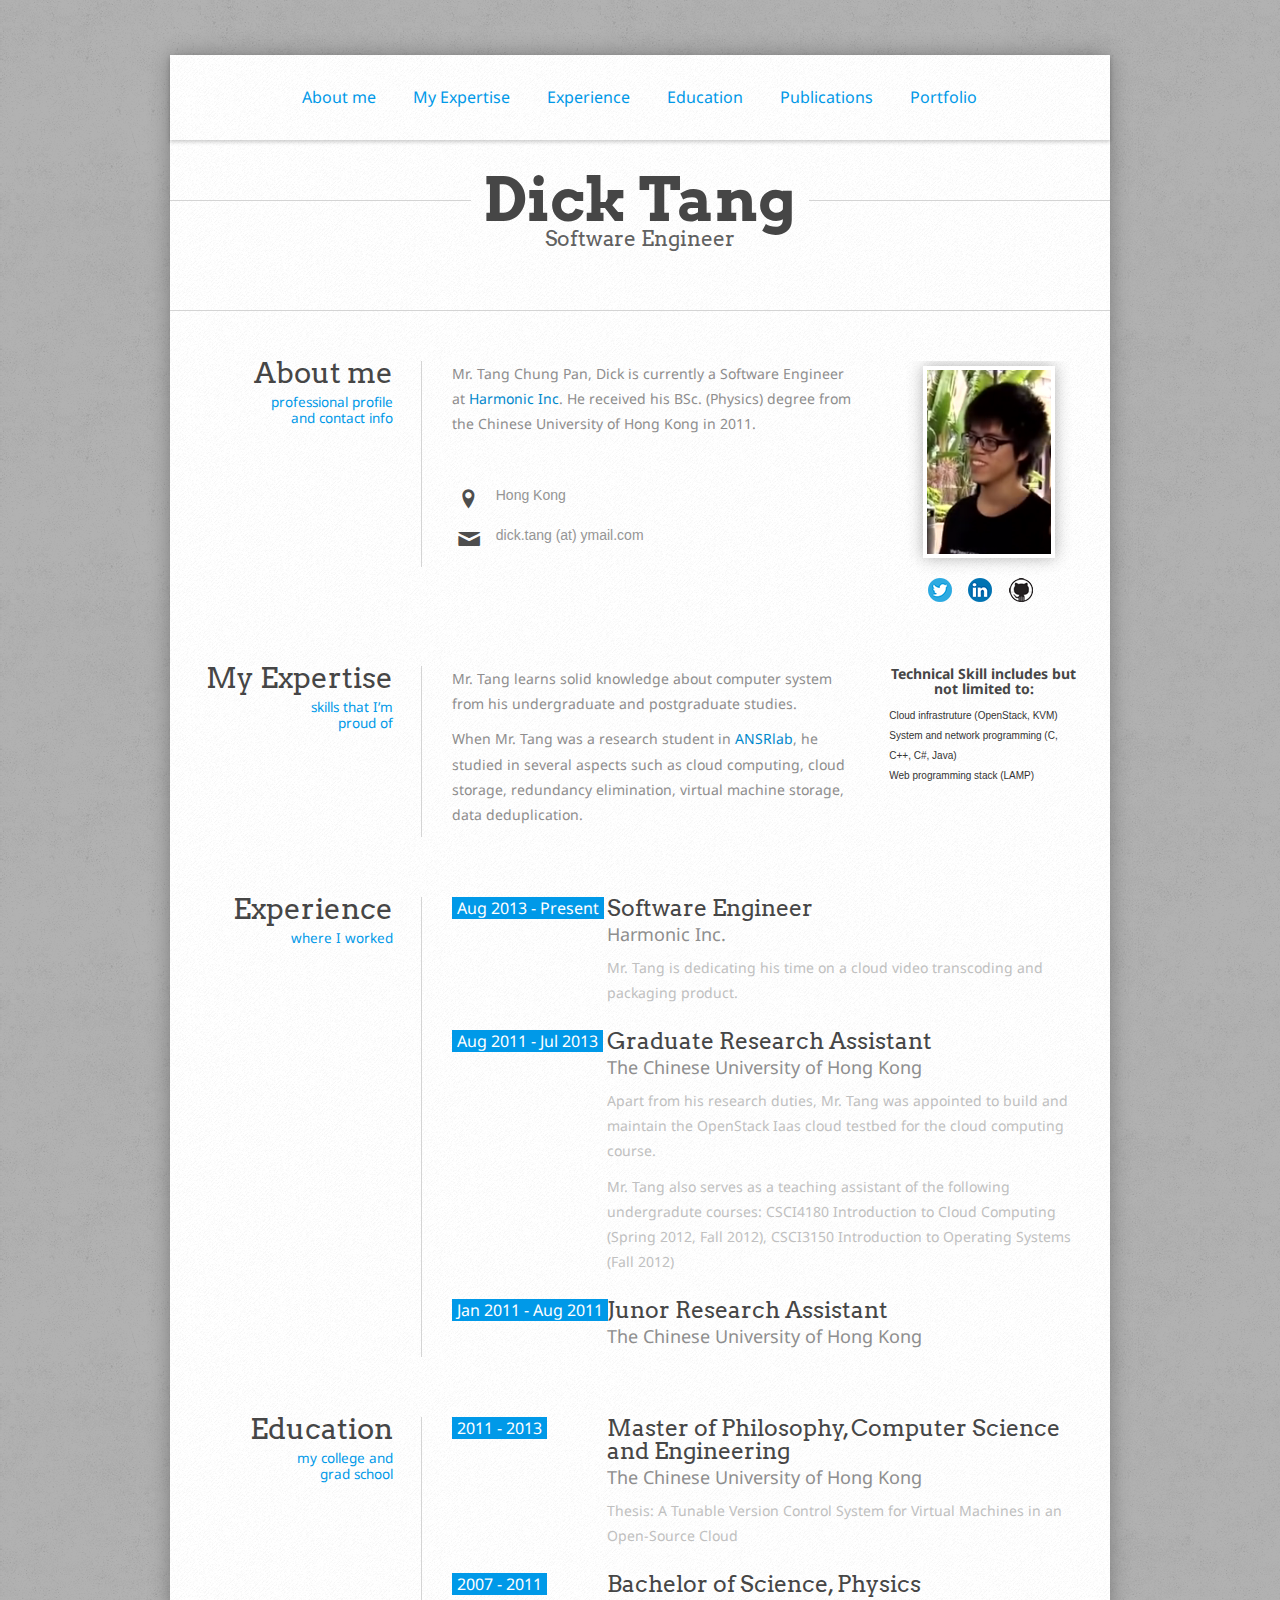
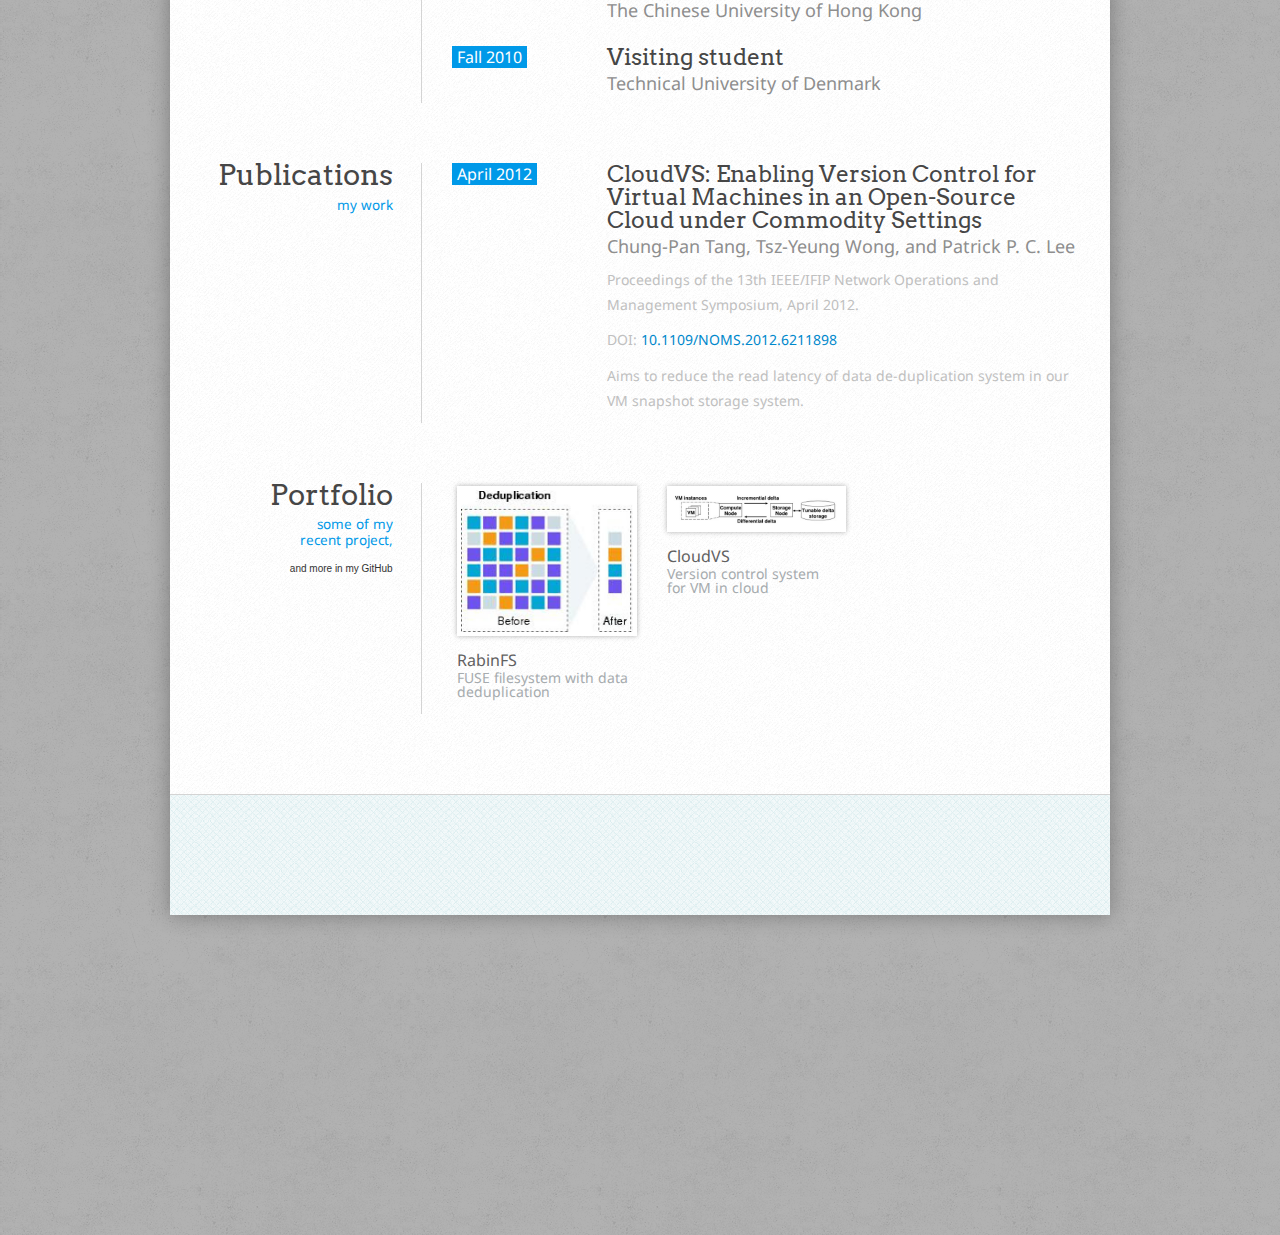
==== aboutme/index.html @ 9d6ef517 "initial commit" ====
﻿<!doctype html>
<html lang="en">
<head>
	<meta name="viewport" content="width=device-width, initial-scale=1, maximum-scale=1">
	<meta charset="utf-8">
	<title>[dictcp] More about Mr. Tang Chung Pan, Dick</title>
	<meta name="description" content="some some some">
	<meta name="author" content="some">
	<meta name="keywords" content="some, some, some">
	<!--[if lt IE 9]>
		<script src="js/html5shiv/html5shiv.js" type="text/javascript"></script>
		<script src="js/html5shiv/html5shiv-printshiv.js" type="text/javascript"></script>
		<style type="text/css">.site_nav { border-bottom: 1px solid #d4d4d4; }</style>
	<![endif]-->
	<link href='http://fonts.googleapis.com/css?family=Arvo:400,700' rel='stylesheet' type='text/css'>
	<link href='http://fonts.googleapis.com/css?family=Droid+Sans:400,700' rel='stylesheet' type='text/css'>
	<link rel="stylesheet" href="fontello/css/-ontello.css">
	<link rel="stylesheet" href="bootstrap/css/bootstrap.css">
	<link rel="stylesheet" href="bootstrap/css/bootstrap-responsive.css">
	<link rel="stylesheet" href="css/progressbar.css">
	<link rel="stylesheet" href="css/lightbox.css">
	<link rel="stylesheet" href="css/styles.css">
</head>

<body>
<div class="wrapper">
	<div class="container">
	
		<div class="upbtnwrapp"><div class="upbtn"><span class="icon-up-open-big"></span></div></div>
	
		<!-- NAVIGATION -->
		<nav class="site_nav" id="site_nav">
			<ul class="">
				<li><a href="#about_me">About me</a></li>
				<li><a href="#my_expertise">My Expertise</a></li>
				<li><a href="#experience">Experience</a></li>
				<li><a href="#education">Education</a></li>
				<li><a href="#publications">Publications</a></li>
				<li><a href="#portfolio">Portfolio</a></li>
				<!--<li><a href="#contact">Contact</a></li>-->
			</ul>
		</nav> <!-- /site_nav -->
		<div id="aftermenuspace"></div>
		<!-- HEADER -->
		<header class="site_header centerise borderbtn"> <!-- style="background-image:url('img/bk.jpg');"-->
			<div id="logoline"><h1>Dick Tang</h1></div>
			<h2>Software Engineer</h2>
			<!--<h3>A Half-Stack Developer in Hong Kong.</h3>-->
		</header> <!-- /site_header -->
		<!-- end HEADER -->
		<div class="container-fluid page">
		
			<!-- ABOUT ME -->
			<section class="row-fluid about_me" id="about_me">
				<aside class="span3 aside_el">
					<h2>About me</h2>
					<h5>professional profile<br /> and contact info</h5>
				</aside>
				<article class="span6 borderleft par_el">
					<!--<span class="circle"><img style="float:left" src="img/startlab_tvb.png" alt=""/></span>-->
					<p>Mr. Tang Chung Pan, Dick is currently a Software Engineer at <a href="http://www.harmonicinc.com">Harmonic Inc</a>. He received his <!-- MPhil. (Computer Science and Engineering) and --> BSc. (Physics) degree from the Chinese University of Hong Kong in <!-- 2013 and -->2011<!--, respectively-->.</p>				
					<!--<p>He is interested in scalable system </p>-->
					<div class="info">
						<ul>
							<!--<li><span class="icon-mobile"></span><a></a></li>-->
							<li><span class="icon-location"></span><a>Hong Kong</a></li>
							<li><span class="icon-mail"></span><a>dick.tang (at) ymail.com</a></li>
						</ul>
					</div>

					
				</article>
				<div class="span3 cont_info">
          <div class="profile_pic">
            <img style="float:left" src="img/startlab_tvb.png" alt="A Shot at TVB Programme during StartLab.HK 2013"/>
          </div>
					<div class="soc" style="margin-top: 20px">
						<ul>
						  <li><img src="img/icons/none.png" alt="" style="display:none" /></li>
							<li><a href="http://twitter.com/dictcp"><img src="img/icons/twitter.png" alt="" /></a></li>
							<li><a href="http://linkedin.com/in/dictcp"><img src="img/icons/linkedin.png" alt="" /></a></li>
							<li><a href="http://github.com/dictcp/"><img src="img/icons/github.png" alt="" /></a></li>
							<!--<li><a href="http://bitbucket.org/dictcp/"><img src="img/icons/bitbucket.png" alt="" /></a></li>-->
							<li><img src="img/icons/none.png" alt="" style="display:none" /></li>
						</ul>
					</div>					

					
				</div> <!-- /cont_info -->
			</section> <!-- /about_me -->
			<!-- end ABOUT ME -->
			
			<!-- MY EXPERTISE -->
			<section class="row-fluid my_expertise" id="my_expertise">
				<aside class="span3 aside_el">
					<h2>My Expertise</h2>
					<h5>skills that I’m<br /> proud of</h5>
				</aside>
				<article class="span6 borderleft par_el">
					<p>Mr. Tang learns solid knowledge about computer system from his undergraduate and postgraduate studies.</p>
					<p>When Mr. Tang was a research student in <a href="http://ansrlab.cse.cuhk.edu.hk/">ANSRlab</a>, he studied in several aspects such as cloud computing, cloud storage, redundancy elimination, virtual machine storage, data deduplication.</p>
				</article>
				<div class="span3 skill_level">
<h4>Technical Skill includes but not limited to:</h4>
Cloud infrastruture (OpenStack, KVM) <br/>
System and network programming (C, C++, C#, Java) <br/>
Web programming stack (LAMP) <br/>
				</div>
<!--
				<div class="span3 skill_level">
					<h4>Cloud infrastruture <br/>(OpenStack, KVM)</h4>
					<div class="progressbar percent_90">
						<div class="progressbar-inner"></div>
					</div>
					<h4>System and network programming <br/>(C, C++)</h4>
					<div class="progressbar percent_80">
						<div class="progressbar-inner"></div>
					</div>
					<h4>Web programming stack <br/>(LAMP)</h4>
					<div class="progressbar percent_80">
						<div class="progressbar-inner"></div>
					</div>
					<h4>Javascript</h4>
					<div class="progressbar percent_90">
						<div class="progressbar-inner"></div>
					</div>
				</div> --><!-- /skill_level -->

			</section> <!-- /my_expertise -->
			<!-- end MY EXPERTISE -->
			
			<!-- EXPERIENCE -->
			<section class="row-fluid experience" id="experience">
				<aside class="span3 aside_el">
					<h2>Experience</h2>
					<h5>where I worked</h5>
				</aside>
				<div class="span9">
					<div class="row-fluid">
						<article class="span12  borderleft par_el in_spacing">
							<span class="period">Aug 2013 - Present</span>
							<div class="bigspacing">
								<header>
									<h2>Software Engineer</h2>
									<h3>Harmonic Inc.</h3>
								</header>
								<p>Mr. Tang is dedicating his time on a cloud video transcoding and packaging product.</p>
							</div>
						</article>
					</div>
					<div class="row-fluid">
						<article class="span12  borderleft par_el in_spacing">
							<span class="period">Aug 2011 - Jul 2013</span>
							<div class="bigspacing">
								<header>
									<h2>Graduate Research Assistant</h2>
									<h3>The Chinese University of Hong Kong</h3>
								</header>
								<p>Apart from his research duties, Mr. Tang was appointed to build and maintain the OpenStack Iaas cloud testbed for the cloud computing course.</p>
								<p>Mr. Tang also serves as a teaching assistant of the following undergradute courses: 
								CSCI4180 Introduction to Cloud Computing (Spring 2012, Fall 2012), 
								CSCI3150 Introduction to Operating Systems (Fall 2012)</p>
							</div>
						</article>
					</div>
					<div class="row-fluid">
						<article class="span12  borderleft par_el in_spacingbottom">
							<span class="period">Jan 2011 - Aug 2011</span>
							<div class="bigspacing">
								<header>
									<h2>Junor Research Assistant</h2>
									<h3>The Chinese University of Hong Kong</h3>
								</header>
							  <!--<p></p>-->
							</div>
						</article>
					</div>
				</div>
			</section> <!-- /experience -->
			<!-- end EXPERIENCE -->

			<!-- EDUCATION -->
			<section class="row-fluid education" id="education">
				<aside class="span3 aside_el">
					<h2>Education</h2>
					<h5>my college and<br /> grad school</h5>
				</aside>
				<div class="span9">
					<div class="row-fluid">
						<article class="span12  borderleft par_el in_spacing">
							<span class="period">2011 - 2013</span>
							<div class="bigspacing">
								<header>
									<h2>Master of Philosophy, Computer Science and Engineering</h2>
									<h3>The Chinese University of Hong Kong</h3>
								</header>
								<p>Thesis: A Tunable Version Control System for Virtual Machines in an Open-Source Cloud</p>
							</div>
						</article>
					</div>
					<div class="row-fluid">
						<article class="span12  borderleft par_el in_spacing">
							<span class="period">2007 - 2011</span>
							<div class="bigspacing">
								<header>
									<h2>Bachelor of Science, Physics</h2>
									<h3>The Chinese University of Hong Kong</h3>
								</header>
							</div>
						</article>
					</div>
					<div class="row-fluid">
						<article class="span12  borderleft par_el in_spacingbottom">
							<span class="period">Fall 2010</span>
							<div class="bigspacing">
								<header>
									<h2>Visiting student</h2>
									<h3>Technical University of Denmark</h3>
								</header>
								<!--<p></p>-->
							</div>
						</article>
					</div>
				</div>
			</section> <!-- /education -->
			<!-- end EDUCATION -->

			<!-- PUBLICATIONS -->
			<section class="row-fluid education" id="publications">
				<aside class="span3 aside_el">
					<h2>Publications</h2>
					<h5>my work</h5>
				</aside>
				<div class="span9">
					<div class="row-fluid">
						<article class="span12  borderleft par_el in_spacingbottom">
							<span class="period">April 2012</span>
							<div class="bigspacing">
								<header>
									<h2>CloudVS: Enabling Version Control for Virtual Machines in an Open-Source Cloud under Commodity Settings</h2>
									<h3>Chung-Pan Tang, Tsz-Yeung Wong, and Patrick P. C. Lee</h3>
								</header>
								<p>Proceedings of the 13th IEEE/IFIP Network Operations and Management Symposium, April 2012. </p>
								<p>DOI: <a href="http://dx.doi.org/10.1109/NOMS.2012.6211898">10.1109/NOMS.2012.6211898</a></p>
								<p>Aims to reduce the read latency of data de-duplication system in our VM snapshot storage system.</p>
								<!--<p>Applied techniques in redundancy elimination and data de-duplication to exploit VM images content similarity to save storage and network transfer in a large scale cloud system.</p>-->
							</div>
						</article>
					</div>
				</div>
			</section> <!-- /publications -->
			<!-- end PUBLICATIONS -->
		
			<!-- PORTFOLIO -->
			<section class="row-fluid portfolio" id="portfolio">
				<aside class="span3 aside_el">
					<h2>Portfolio</h2>
					<h5>some of my<br /> recent project,</h5>
					and more in my GitHub
				</aside>
				<div class="span9 borderleft">
				
					<div class="galleryContainer">	    	
						<div class="galleryItem">
							<a href="http://github.com/dictcp/rabinfs/" class="lightbox['portfolio']"><img src="img/dedupe.jpg" alt="" /></a>
							<h3>RabinFS</h3>
							<p>FUSE filesystem with data deduplication</p>
						</div>
						
						<div class="galleryItem">
							<a href="http://ansrlab.cse.cuhk.edu.hk/software/cloudvs/" class="lightbox['portfolio']"><img src="img/cloudvs.jpg" alt="" /></a>
							<h3>CloudVS</h3>
							<p>Version control system for VM in cloud</p>
						</div>
						<!--
						<div class="galleryItem">
							<a href="img/3.jpg" class="lightbox['portfolio']"><img src="img/gallery_3.jpg" alt="" /></a>
							<h3>CD case and promo</h3>
							<p>Print Design</p>
						</div>
						
						<div class="galleryItem">
							<a href="img/1.jpg" class="lightbox['portfolio']"><img src="img/gallery_1.jpg" alt="" /></a>
							<h3>Leaflet cards</h3>
							<p>Graphic Design</p>
						</div>
						
						<div class="galleryItem">
							<a href="img/2.jpg" class="lightbox['portfolio']"><img src="img/gallery_2.jpg" alt="" /></a>
							<h3>Business Design</h3>
							<p>Graphic Design</p>
						</div>
						
						<div class="galleryItem">
							<a href="img/3.jpg" class="lightbox['portfolio']"><img src="img/gallery_3.jpg" alt="" /></a>
							<h3>eBook cover</h3>
							<p>Graphic Design</p>
						</div>
						-->
					</div>
				</div>
			</section>
			<!-- /portfolio -->
			<!-- end PORTFOLIO -->

		</div> <!-- /page -->
		<footer class="row-fluid siteFooter">
			<div id="contact">
			<!--
				<aside class="span3 aside_el">
					<h2>Contact us</h2>
					<h5>we reply in less<br /> than 24 hours</h5>
				</aside>
				<div class="span9 borderleft">
					<form class="comment_form" data-validate="parsley">
						<fieldset>
							<input type="text" id="form_name" data-required="true" data-trigger="focusin focusout" placeholder="Name">
							<input type="text" id="form_email" data-required="true" data-trigger="focusin focusout" data-type="email" placeholder="Email Address">
							<textarea rows="8" id="form_message" data-required="true" data-trigger="focusin focusout" placeholder="Message"></textarea>
							<div class="send-button pull-right"> <a>SEND THE MESSAGE </a> </div>
						</fieldset>
					</form>
				</div>
			-->
			</div>
		</footer>
	</div> <!-- /container -->
</div> <!-- /wrapper -->
	<script type="text/javascript" src="http://ajax.googleapis.com/ajax/libs/jquery/1.8.0/jquery.min.js"></script>
	<script src="js/parsley.min.js"></script>
	<script src="js/lightbox.js"></script>
	<script src="js/retina.js"></script>
	<script>
	$(document).ready(function(){
		$('.comment_form input, .comment_form textarea').focus(function () { 
			$(this).css({"-webkit-box-shadow": "0px 0px 0px rgba(0, 0, 0, 0)", "-moz-box-shadow": "0px 0px 0px rgba(0, 0, 0, 0)", "box-shadow": "0px 0px 0px rgba(0, 0, 0, 0)", "border": "1px solid #999"}); 
		});
		$('.comment_form input, .comment_form textarea').blur(function () { 
			$(this).css({"-webkit-box-shadow": "0px 0px 0px rgba(0, 0, 0, 0)", "-moz-box-shadow": "0px 0px 0px rgba(0, 0, 0, 0)", "box-shadow": "0px 0px 0px rgba(0, 0, 0, 0)", "border": "1px solid #e0e0e0"}); 
		});
	});
	$(".send-button").click(function () {
		if ( $( '.comment_form' ).parsley('validate') ) {
			var form_name = $("#form_name").val(); 
			var form_email = $("#form_email").val(); 
			var form_message = $("#form_message").val(); 
			$.post("php/mailer.html", { name : form_name , email : form_email , message : form_message }, function(results){
				alert(results);
			}); 
		} 
	});
	$(window).on('load resize', function () {
		current_width = $(window).width();
		if ( current_width < 767 ) {
			$("br").hide();
		} else {
			$("br").show();
		}
	});
	
	// Cache selectors
	if ( $(window).width() > 940 ) {
		var lastId,
			topMenu = $("#site_nav")
			topMenuHeight = topMenu.outerHeight()+40,
			// All list items
			menuItems = topMenu.find("a"),
			// Anchors corresponding to menu items
			scrollItems = menuItems.map(function(){
			  var item = $($(this).attr("href"));
			  if (item.length) { return item; }
			});
	} else {
		var lastId,
			topMenu = $("#site_nav")
			topMenuHeight = topMenu.outerHeight()-140,
			// All list items
			menuItems = topMenu.find("a"),
			// Anchors corresponding to menu items
			scrollItems = menuItems.map(function(){
			  var item = $($(this).attr("href"));
			  if (item.length) { return item; }
			});
	
	}
	
	
	// Bind click handler to menu items
	// so we can get a fancy scroll animation
	menuItems.click(function(e){
	  var href = $(this).attr("href"),
		  offsetTop = href === "#" ? 0 : $(href).offset().top-topMenuHeight+1;
	  $('html, body').stop().animate({ 
		  scrollTop: offsetTop
	  }, 300);
	  e.preventDefault();
	});

	// Bind to scroll
	$(window).scroll(function(){
	   // Get container scroll position
	   var fromTop = $(this).scrollTop()+topMenuHeight;
	   
	   // Get id of current scroll item
	   var cur = scrollItems.map(function(){
		 if ($(this).offset().top < fromTop)
		   return this;
	   });
	   // Get the id of the current element
	   cur = cur[cur.length-1];
	   var id = cur && cur.length ? cur[0].id : "";
	   
	   if (lastId !== id) {
		   lastId = id;
		   // Set/remove active class
		   menuItems
			 .parent().removeClass("active")
			 .end().filter("[href=#"+id+"]").parent().addClass("active");
	   }                   
	});// $('.scrollup').fadeIn();
	
	$(window).scroll(function(){
		var pos = $(window).scrollTop();
		if (pos > 55 && current_width > 940) {
			$(".site_nav").css({
					"position": "fixed",
					"top":    "0",
					"width":    "940px",
					"margin-bottom":    "55px",
			});
			$("#aftermenuspace").css({
					"height":    "55px",
			});
		} else {
			$(".site_nav").css({
					"position": "relative",
					"margin-bottom":    "0",
					"width":    "100%",
			});
			$("#aftermenuspace").css({
					"height":    "0",
			});
		}
		if ( pos > 600 ) { $('.upbtn').fadeIn();} else { $('.upbtn').fadeOut(); }
	});
	
	$('.upbtn').click(function(){
		$("html, body").animate({ scrollTop: 0 }, 600);
		return false;
	});
		
	</script>
	
	<script>
	  (function(i,s,o,g,r,a,m){i['GoogleAnalyticsObject']=r;i[r]=i[r]||function(){
	  (i[r].q=i[r].q||[]).push(arguments)},i[r].l=1*new Date();a=s.createElement(o),
  	m=s.getElementsByTagName(o)[0];a.async=1;a.src=g;m.parentNode.insertBefore(a,m)
	  })(window,document,'script','//www.google-analytics.com/analytics.js','ga');
	
	  ga('create', 'UA-40645078-2', 'linuxdiy.net');
	  ga('send', 'pageview');
	</script>
	
</body>
</html>
---- aboutme/fontello/css/-ontello.css ----
@charset "UTF-8";

@font-face {
  font-family: '-ontello';
  src: url("../font/-ontello.eot");
  src: url("../font/-ontello.eot@#iefix") format('embedded-opentype'), url("../font/-ontello.woff") format('woff'), url("../font/-ontello.ttf") format('truetype'), url("../font/-ontello.svg#-ontello") format('svg');
  font-weight: normal;
  font-style: normal;
}
[class^="icon-"]:before,
[class*=" icon-"]:before {
  font-family: '-ontello';
  font-style: normal;
  font-weight: normal;
  speak: none;
  display: inline-block;
  text-decoration: inherit;
  width: 1em;
  margin-right: 0.2em;
  text-align: center;
  opacity: 0.8;
/* fix buttons height, for twitter bootstrap */
  line-height: 1em;
/* Animation center compensation - magrins should be symmetric */
/* remove if not needed */
  margin-left: 0.2em;
/* you can be more comfortable with increased icons size */
/* font-size: 120%; */
/* Uncomment for 3D effect */
/* text-shadow: 1px 1px 1px rgba(127, 127, 127, 0.3); */
}

.icon-up-thin:before { content: '\2191'; } /* '↑' */
.icon-up-dir:before { content: '\25b4'; } /* '▴' */
.icon-mail:before { content: '\2709'; } /* '✉' */
.icon-feather:before { content: '\2712'; } /* '✒' */
.icon-quote:before { content: '\275e'; } /* '❞' */
.icon-up-bold:before { content: '\e4af'; } /* '' */
.icon-address:before { content: '\e723'; } /* '' */
.icon-location:before { content: '\e724'; } /* '' */
.icon-map:before { content: '\e727'; } /* '' */
.icon-up-circled:before { content: '\e75b'; } /* '' */
.icon-up-open-big:before { content: '\e767'; } /* '' */
.icon-network:before { content: '\e776'; } /* '' */
.icon-dot:before { content: '\e78b'; } /* '' */
.icon-dot-2:before { content: '\e78c'; } /* '' */
.icon-dot-3:before { content: '\e78d'; } /* '' */
.icon-target:before { content: '🎯'; } /* '\1f3af' */
.icon-monitor:before { content: '💻'; } /* '\1f4bb' */
.icon-mobile:before { content: '📱'; } /* '\1f4f1' */
.icon-shuffle:before { content: '🔀'; } /* '\1f500' */
---- aboutme/css/progressbar.css ----
﻿.progressbar {
    width:100%;
    height: 13px;
    margin: 0 auto 20px auto;
    padding: 0px;
    
    background: #cfcfcf;
    border-width: 1px;
    border-style: solid;
    border-color: #aaa #bbb #fff #bbb;    
    box-shadow: inset 0px 2px 3px #bbb;    
}
.progressbar, .progressbar-inner {
    border-radius:4px;
    -moz-border-radius:4px;
    -webkit-border-radius:4px;
    -o-border-radius:4px;
}
.progressbar-inner {
    width: 77%;
    height: 100%;
    background: #999;
    background-size: 18px 18px;
    background-color: #ac0;   
    background-image: -webkit-linear-gradient(135deg, rgba(255, 255, 255, .2) 25%, transparent 25%,
                        transparent 50%, rgba(255, 255, 255, .2) 50%, rgba(255, 255, 255, .2) 75%,
                        transparent 75%, transparent);
    background-image: -moz-linear-gradient(135deg, rgba(255, 255, 255, .2) 25%, transparent 25%,
                        transparent 50%, rgba(255, 255, 255, .2) 50%, rgba(255, 255, 255, .2) 75%,
                        transparent 75%, transparent);
    background-image: -ms-linear-gradient(135deg, rgba(255, 255, 255, .2) 25%, transparent 25%,
                        transparent 50%, rgba(255, 255, 255, .2) 50%, rgba(255, 255, 255, .2) 75%,
                        transparent 75%, transparent);
    background-image: -o-linear-gradient(135deg, rgba(255, 255, 255, .2) 25%, transparent 25%,
                        transparent 50%, rgba(255, 255, 255, .2) 50%, rgba(255, 255, 255, .2) 75%,
                        transparent 75%, transparent);
    background-image: linear-gradient(135deg, rgba(255, 255, 255, .2) 25%, transparent 25%,
                        transparent 50%, rgba(255, 255, 255, .2) 50%, rgba(255, 255, 255, .2) 75%,
                        transparent 75%, transparent);
    
    box-shadow:inset 0px 2px 8px rgba(255, 255, 255, .5), inset -1px -1px 0px rgba(0, 0, 0, .2);
}

/*
 * Color Options
 */

.progressbar-inner {
    background-color: #f2c345;
}
.percent_10 .progressbar-inner {
	width: 10%;
}
.percent_20 .progressbar-inner {
	width: 20%;
}
.percent_30 .progressbar-inner {
	width: 30%;
}
.percent_40 .progressbar-inner {
	width: 40%;
}
.percent_50 .progressbar-inner {
	width: 50%;
}
.percent_60 .progressbar-inner {
	width: 60%;
}
.percent_70 .progressbar-inner {
	width: 70%;
}
.percent_80 .progressbar-inner {
	width: 80%;
}
.percent_90 .progressbar-inner {
	width: 90%;
}
.percent_100 .progressbar-inner {
	width: 100%;
}
---- aboutme/css/styles.css ----
﻿
/*-----------------------------*\
	CONTENT
\*-----------------------------*/


/*

1.  GLOBAL

2.  BODY
3.  NAVIGATION
4.  HEADER
5.  ABOUT ME
6.  EXPERIENCE
7.  EDUCATION
8.  PORTFOLIO
9.  FOOTER

10.  RESPONSIVE

*/


/*-----------------------------*\
	$GLOBAL
\*-----------------------------*/

html {
	font-size: 16px;
}
body {
	font-size: 62.5%;
}
.borderbtn {
	border-bottom: 1px solid #d4d4d4;
}
.borderleft {
	border-left: 1px solid #d4d4d4;
}
ul, li {
	list-style: none;
	margin: 0;
	padding: 0; 
}
.aside_el {
	text-align: right;
	padding-right: 5px;
}
.aside_el  h2 {
	font: 2.9em 'Arvo', serif; /* 29px/10 */
	line-height: 0.8em;
	color: #464646;
	font-weight: normal;
	margin-bottom: 3px;
	margin-top: 0;
}
.aside_el  h5 {
	font: 1.35em 'Droid Sans', sans-serif; /* 14px/10 */
	line-height: 1.2em;
	color: #0099e8;
	font-weight: normal;
}
.par_el {
	padding-left: 30px;
	position: relative;
}
.par_el p {
	font-family: 'Droid Sans', sans-serif; /* 14px/10 */
	font-size: 1.4em;
	line-height: 1.8em;
	color: #8e8d8d;
	text-align: left;
}
.page {
	padding-bottom: 80px;
}

/*-----------------------------*\
	$BODY
\*-----------------------------*/

body {
	background: #b9babe url("../img/body-bg.png") repeat;
} 
.wrapper {
	margin: 0; padding: 0;
	width: 100%;
}
.container {
	/* Positioning & Display */
	width: 100%;
	max-width: 940px;
	margin: 0 auto;
	margin-top: 55px;
	margin-bottom: 320px;
	position: relative;
	/* Color */
	background: #fff url("../img/container-bg.png");
	-webkit-box-shadow: 0px 0px 20px rgba(3, 3, 3, 0.3);
	-moz-box-shadow:    0px 0px 20px rgba(3, 3, 3, 0.3);
	box-shadow:         0px 0px 20px rgba(3, 3, 3, 0.3);
}

/*-----------------------------*\
	$NAVIGATION
\*-----------------------------*/

.site_nav {
	height: 85px;
	font-family: 'Droid Sans', serif;
	z-index: 5000;
	/* Color */
	background: url("../img/container-bg.png");
	-webkit-box-shadow: 0px 2px 4px rgba(3, 3, 3, 0.2);
	-moz-box-shadow:    0px 2px 4px rgba(3, 3, 3, 0.2);
	box-shadow:         0px 2px 4px rgba(3, 3, 3, 0.2);
}
.site_nav ul {
	text-align: center;
	margin: 0; padding: 0;
}
.site_nav li {
	/* Positioning & Display */
	vertical-align: middle; 
	margin: 0;
	margin-left: -2px;
	padding: 0 18px;
	display: inline-block;
	/* Elemants */
	border-top: 10px solid transparent;
}
.site_nav a {
	/* Text */
	font-size: 1.6em; /* 16px/10 */
	line-height: 5.3125em;  /* 85px/16px */
	color: #0099e8;
	/* Positioning & Display */
	top: -10px;
	position: relative;
	margin: 0; padding: 0;
	/* Animation */
    -webkit-transition: 0.5s all ease;
    -moz-transition: 0.5s all ease;
    -o-transition: 0.5s all ease;
    transition: 0.5s all ease;
}
.site_nav a:hover {
	text-decoration: none;
	color: #747474;
}
.site_nav li.active {
    border-top: 10px solid #0099e8;
}
.site_nav li.active a {
	color: #747474;
}

/*-----------------------------*\
	$HEADER
\*-----------------------------*/

.site_header {
	padding-top: 30px;
	padding-bottom: 33px;
	position: relative;
	text-align: center;
}
.site_header h1 {
	/* Text */
	font: 6em 'Arvo', serif; /* 60px/10 */
	line-height: 0.66666666em; /* 40px/60px */
	font-weight: bold;
	color: #464646;
	/* Positioning & Display */
	display: inline-block;
	padding-right: 5px;
	padding-left: 5px;
	z-index: 2;
}
#logoline {
	text-align: center;
}
.site_header h1:before,
.site_header h1:after {
	/* Elemants */
    border-top: 1px solid #d4d4d4;
    content: " ";
	/* Positioning & Display */
    display: block;
    height: 1px;
    width: 32%;
    position: absolute;
    left: 0;
    top: 1em;
	z-index: 1;
}
.site_header h1:after {
   right: 0;  
   left: auto; 
}
.site_header h2 {
	font: 2.1em 'Arvo', serif; /* 21px/10 */
	font-weight: normal;
	color: #616161;
	margin: -4px 0 25px 0;
}
.site_header h3 {
	font: 2.5em 'Droid Sans', sans-serif; /* 25px/10 */
	line-height: 1.2em; /* 30px/25px */
	font-weight: 400;
	color: #a4a5a6;
	margin-right: 8%;
	margin-left: 8%;
}

/*-----------------------------*\
	$ABOUT ME
\*-----------------------------*/

.about_me {
	margin-top: 50px;
}
.circle {
	/* Positioning & Display */
	border-radius: 50%;
	width: 84px;
	height: 84px;
	display: inline;
	position: relative;
	float: left;
	margin-right: 20px;
	margin-top: 4px;
	/* Elemants */
	border: 4px solid white;
	-webkit-box-shadow: 0px 0px 15px rgba(3, 3, 3, 0.3);
	-moz-box-shadow:    0px 0px 15px rgba(3, 3, 3, 0.3);
	box-shadow:         0px 0px 15px rgba(3, 3, 3, 0.3);
	overflow: hidden;
}
.profile_pic {
	/* Positioning & Display */
	/*border-radius: 50%;*/
	width: 124px;
	height: 184px;
	/*display: inline;
	position: relative;
	float: left;*/
	/*margin-right: 20px;
	margin-top: 4px;*/
	margin-bottom: 14px;
	margin: 5px auto;
	/* Elemants */
	border: 4px solid white;
	-webkit-box-shadow: 0px 0px 15px rgba(3, 3, 3, 0.3);
	-moz-box-shadow:    0px 0px 15px rgba(3, 3, 3, 0.3);
	box-shadow:         0px 0px 15px rgba(3, 3, 3, 0.3);
	overflow: hidden;
}
.about_me article p:last-child {
	margin-bottom: -3px;
}

.upbtnwrapp {
	display: none;
	text-align: center;
}
.upbtn {
	/* Positioning & Display */
	border-radius: 50%;
	width: 48px;
	height: 48px;
	display: inline;
	position: fixed;
	right: 5px;
	bottom: 5px;
	/* Color */
	background: black;
	opacity: 0.3;
	/* Elemants */
	cursor: pointer;
	margin: 0 auto;
	z-index: 10000;
}
.upbtn span {
	color: white; 
	line-height: 48px; 
	text-align: center; 
	font-size: 35px; /* 30/14 */
	position: relative;
	bottom: 5px;
	right: 18px;
} 

/* contact info */
.cont_info {
	padding-left: 5px;
	width: 95%;
	margin: 0 auto;
	overflow: hidden;
}
.soc ul li {
	display: inline-block;
	width: 18%;
	margin:  0 2% 2% 0;
	float: left;
}
.soc img {
	max-width: 100%;
}
.info {
	margin-top: 50px;
}
.info ul li {
	padding-bottom: 20px;
}
.info ul li span {
	/* Text */
	font-size: 2.4em;  /* 24px/10 */
	color: #222222;
	/* Positioning & Display */
	margin: 0; padding: 0;
	margin-top: -4px;
	position: relative;
}
.info ul li a, .info ul li a:hover {
	font-size: 1.4em; /* 14px/10 */
	color: #959595;
	text-decoration: none;
	line-height: 0em;
	padding-left: 30px;
}

/*-----------------------------*\
	$MY EXPERTISE
\*-----------------------------*/

.my_expertise {
	margin-top: 60px;
}
.skill_level {
	margin-top: 10px;
	padding: 0 12px 0 7px;
}
.skill_level h4{
	/* Text */
	font: 1.4em 'Droid Sans', sans-serif; /* 14px/10 */
	line-height: 1.071428em; /* 15px/14px */
	color: #464646;
	text-align: center;
	font-weight: bold;
	/* Positioning & Display */
	margin-top: -10px;
}

/*-----------------------------*\
	$EXPERIENCE
\*-----------------------------*/

.experience {
	margin-top: 60px;
}
.experience p, .education p {
	color: #c0c0c0;
}

.period  {
	/* Positioning & Display */
	position: absolute;
	top: 0;
	padding-left: 5px;
	padding-right: 5px;
	/* Text */
	font: 1.6em 'Droid Sans', sans-serif; /* 16px/10 */
	color: white;
	font-weight: 400;
	/* Color */
	background-color: #0099e8;
}
.bigspacing {
	padding-left: 155px;
}
.par_el header h2 {
	font-family: 'Arvo', serif;
	font-size: 2.3em; /* 23px/10 */
	font-weight: normal;
	line-height: 1em;
	color: #464646;
	margin-top: 0;
}
.par_el header h3 {
	font: 1.8em 'Droid Sans', sans-serif; /* 18px/10 */
	line-height: 0.535714em; /* 15px/28px */
	color: #8e8e8e;
	padding-bottom: 5px;
}
.in_spacing {
	position: relative;
	padding-bottom: 15px;
	padding-right: 10px;
}
.in_spacingbottom {
	position: relative;
	padding-bottom: 0px;
	padding-right: 10px;
}


/*-----------------------------*\
	$EDUCATION
\*-----------------------------*/

.education {
	margin-top: 60px;
}

/*-----------------------------*\
	$PORTFOLIO
\*-----------------------------*/

.portfolio {
	margin-top: 60px;
}

/* galleryContainer */
.galleryContainer {
	width: 95%;
	margin: 0 auto;
	overflow: hidden;
	margin-top: -10px;
}

/* gallery */
.galleryItem {
	width: 27%;
	margin:  2% 3% 5px 3%;
	float: left;
	-webkit-transition: color 0.5s ease;
}

.galleryItem h3 {
	font: 1.6em 'Droid Sans', sans-serif; /* 16px/10 */
	line-height: 1.125em; /* 18px/16px */
	color: #616161;
	padding-top: 5px;
	-webkit-transition: color 0.5s ease;
}
.galleryItem p {
	font: 1.4em 'Droid Sans', sans-serif; /* 14px/10 */
	line-height: 1em; /* 14px/14px */
	color: #a6abae;
	margin-top: -8px;
	-webkit-transition: color 0.5s ease;
}
.galleryItem img {
	max-width: 100%;
	border: 4px solid white;
	-webkit-box-shadow: 0px 0px 5px rgba(3, 3, 3, 0.3);
	-moz-box-shadow:    0px 0px 5px rgba(3, 3, 3, 0.3);
	box-shadow:         0px 0px 5px rgba(3, 3, 3, 0.3);
}

/*-----------------------------*\
	$FOOTER
\*-----------------------------*/

#contact {
	margin: 0 18px;
}

footer {
	border-top: 1px solid #d4d4d4;
	background: #f0f4f2 url("../img/contact-bg.png") repeat;
	padding-top: 60px;
	padding-bottom: 60px;
}

.comment_form {
	padding: 40px;
	background: #dfdcdf url("../img/form-bg.png") repeat;
	margin-left: 33px;
	margin-right: 15px;
	margin-bottom: 0px;
}
.comment_form fieldset {
	margin-left: -20px;
	margin-right: 2px;
} 

.comment_form input {
	/* Positioning & Display */
	width: 100%;
	height: 30px;
	margin-bottom: 15px;
	padding-left: 15px;
	/* Elemants */
	-moz-border-radius: 0;
	-webkit-border-radius: 0;
	border-radius: 0;
	border: 1px solid #e4e2e2;
}
.comment_form textarea {
	/* Positioning & Display */
	width: 100%;
	margin-bottom: 15px;
	padding-left: 15px;
	padding-top: 12px;
	/* Elemants */
	border: 1px solid #e4e2e2;
	-moz-border-radius: 0;
	-webkit-border-radius: 0;
	border-radius: 0;
}

input::-webkit-input-placeholder, textarea::-webkit-input-placeholder  {
	color: #464646;
	font: 14px 'Droid Sans', sans-serif;
}
input:-moz-placeholder , textarea:-moz-placeholder{ /* Firefox 18- */
	color: #464646;
	font: 14px 'Droid Sans', sans-serif;
}
input::-moz-placeholder, textarea::-moz-placeholder {  /* Firefox 19+ */
	color: #464646;
	font: 14px 'Droid Sans', sans-serif;
}
input:-ms-input-placeholder, textarea:-ms-input-placeholder {  
	color: #464646;
	font: 14px 'Droid Sans', sans-serif;
}

.send-button a, .send-button a:hover {
	/* Text */
	font: 1.4em 'Droid Sans', sans-serif; /* 14px/10 */
	font-weight: normal;
	letter-spacing: -0.5px;
	color: white;
	text-decoration: none;
	margin-right: -20px;
	/* Positioning & Display */
	padding: 10px 35px;
	display: inline-block;
	position: relative;
	margin-right: -20px;
	/* Elemants */
	-moz-border-radius: 5px;
	-webkit-border-radius: 5px;
	border-radius: 5px;
	cursor: pointer;
	/* Color */
	background-color: #0093d0;
}

.comment_form ul {
	margin-left: 5px;
	margin-top: -15px;
	margin-bottom: 5px;
}
.comment_form li {
	list-style-type: none;
	font-size: 1.2em; /* 12px/10 */
	color: red;
	margin-left: -3px;
	margin-top: -5px;
}

/*-----------------------------*\
	$RESPONSIVE
\*-----------------------------*/


@media only screen and (max-width: 950px) {
	.container {
		margin-top: 20px;
		margin-bottom: 20px;
	}
}
@media only screen and (max-width: 870px) {
	.site_header h1:before,
	.site_header h1:after {
		width: 28%;
	}
	.cont_info {
		padding-left: 0px;
	}
	.site_header h3 {
		font: 2em 'Droid Sans', sans-serif; /* 25px/10 */
	}
	.upbtnwrapp {
		display: block;
	}
}
@media only screen and (max-width: 767px) {
	#contact {
		padding-top: 20px;
	}
	.site_nav a {
		font-size: 1.6em; /* 16px/10 */
		line-height: 5.3125em;  /* 85px/16px */
	}
	.borderleft {
		border-left: none;
	}
	.site_header {
		padding-top: 17px;
		padding-bottom: 25px;
	}
	.site_header h1 {
		font: 4em 'Arvo', serif; /* 60px/10 */
		line-height: 0.66666666em; /* 40px/60px */
		font-weight: bold;
		color: #464646;
	}
	.site_header h2 {
		font: 1.9em 'Arvo', serif;
	}
	.site_header h3 {
		font: 1.7em 'Droid Sans', sans-serif;
		line-height: 1.2em;
	}
	.aside_el {
		text-align: center;
		padding-right: 0px;
		margin-bottom: 30px;
	}
	.aside_el h5 {
		margin-top: 15px;
	}
	.par_el {
		padding-left: 20px;
		padding-right: 20px;
	}
	/* contact info */
	.cont_info {
		padding-left: 0px;
		margin-top: 40px;
	}
	.soc {
		width: 200px;
		margin: 0 auto;
		overflow: hidden;
	}
	.info {
		padding-top: 20px;
		width: 200px;
		margin: 0 auto;
		overflow: hidden;
	}
	.skill_level {
		margin-top: 10px;
		padding: 0 18px 0 14px;
	}
	.about_me {
		margin-top: 35px;
	}
	.my_expertise {
		margin-top: 35px;
	}
	.experience {
		margin-top: 35px;
	}
	.education {
		margin-top: 35px;
	}
	.portfolio {
		margin-top: 35px;
	}
	footer {
		padding-top: 10px;
		padding-bottom: 50px;
	}
	.comment_form {
		margin-left: 15px;
		margin-right: 15px;
	}
}

@media only screen and (max-width: 630px) {  /****************/
	.site_nav a {
		font-size: 1.4em; /* 16px/10 */
		line-height: 6.071428571428571em;  /* 85px/14px */
	}
	.site_header {
		padding-top: 10px;
		padding-bottom: 15px;
	}
	.site_header h1 {
		font: 3em 'Arvo', serif; /* 60px/10 */
		line-height: 0.66666666em; /* 40px/60px */
		font-weight: bold;
		color: #464646;
	}
	.site_header h2 {
		font: 1.7em 'Arvo', serif; /* 21px/10 */
	}
	.site_header h3 {
		font: 1.6em 'Droid Sans', sans-serif; /* 25px/10 */
		line-height: 1.2em; /* 30px/25px */
		margin-top: -15px;
	}
	.aside_el  h2 {
		font: 2em 'Arvo', serif; /* 29px/10 */
		line-height: 0.8em;
		margin-bottom: -10px;
	}
	.aside_el  h5 {
		font: 1.35em 'Droid Sans', sans-serif; /* 14px/10 */
		line-height: 1.1em; /* 14px/14px */
	}
	.cont_info {
		margin-top: 25px;
	}
		
	.about_me {
		margin-top: 20px;
	}
	.my_expertise {
		margin-top: 25px;
	}
	.experience, .education, .portfolio {
		margin-top: 20px;
	}	
	.par_el header h2 {
		font: 1.9em 'Arvo',serif;
		margin-top: 3px;
		padding-top: 2px;
		
	}
	.par_el header h3 {
		font: 1.4em/0.535714em 'Droid Sans',sans-serif;
		padding-bottom: 5px;
	}

}
@media only screen and (max-width: 540px) {
	.site_nav {
		height: 163px;
		padding-top: 10px;
	}
	.site_nav ul {
		display: block;
	}
	.site_nav li {
		display: block;
		border-top: none;
		margin-left: 0;
		padding: 0;
	}
	.site_nav a {
		font-size: 1.5em; /* 15px/10 */
		line-height: 1.7em;  /* 130px/15px */
		display: block;
		top: 0;
	}

	.cont_info {
		margin-top: 20px;
	}
	.info {
		padding-top: 10px;
	}
	.info ul li {
		padding-bottom: 10px;
	}
	.aside_el {
		margin-bottom: 20px;
	}
	/* galleryContainer */
	.galleryContainer {
		width: 95%;
	}
	/* gallery */
	.galleryItem {
		width: 43.2%;
		margin:  2% 3% 5px 3%;
	}

	.bigspacing {
		padding-left: 0px;
	}
	.period {
		font: 600 1.4em 'Droid Sans',sans-serif;
		right: 20px;
	}
}
@media only screen and (max-width: 480px) {
	#contact {
		padding-top: 15px;
	}
	.site_header {
		padding-top: 0px;
		padding-bottom: 10px;
	}
	.site_header h1 {
		font: bold 2.6em 'Arvo',serif;
	}
	.site_header h2 {
		font: 1.5em 'Arvo', serif;
	}
	.site_header h3 {
		font: 1.3em 'Droid Sans', sans-serif;
		line-height: 1.2em; /* 30px/25px */
		margin-top: -15px;
	}
	.aside_el  h2 {
		font: 1.8em 'Arvo', serif; /* 29px/10 */
		line-height: 0.8em;
		margin-bottom: -10px;
	}
	.aside_el  h5 {
		font: 1.5em 'Droid Sans', sans-serif; /* 14px/10 */
		line-height: 1.1em; /* 14px/14px */
	}
	.par_el p {
		font: 1.3em 'Droid Sans', sans-serif; /* 14px/10 */
		color: #8e8d8d;
		text-align: left;
	}
	.par_el header h2 {
		font: 1.6em 'Arvo',serif;
		margin-top: 3px;
		padding-top: 2px;
	}
	.par_el header h3 {
		font: 1.3em 'Droid Sans',sans-serif;
		margin-top: -10px;
	}
	.period {
		font: 600 1.3em 'Droid Sans',sans-serif;
	}
	.galleryItem h3 {
		font: 1.4em 'Droid Sans', sans-serif;
		line-height: 1em;
		padding-top: 5px;
	}
	.galleryItem p {
		font: 1.25em 'Droid Sans', sans-serif;
		line-height: 1em;
		margin-top: -8px;
	}
	.skill_level h4 {
		font: 1.3em 'Droid Sans', sans-serif; /* 14px/10 */
		line-height: 1.071428em; /* 15px/14px */
		margin-top: -10px;
	}
	.page {
		padding-bottom: 40px;
	}
}
@media only screen and (max-width: 420px) {
	/* galleryContainer */
	.galleryContainer {
		width: 90%;
		margin: 0 auto;
		overflow: hidden;
		margin-top: -10px;
		text-align: center;
	}

	/* gallery */
	.galleryItem {
		width: 91.3%;
		margin:  20px 3% 5px 3%;
		-webkit-transition: color 0.5s ease;
		float: none;
	}

	.galleryItem h3 {
		font: 1.5em 'Droid Sans', sans-serif; /* 15px/10 */
		line-height: 1em; /* 15px/15px */
		color: #4f6676;
		padding-top: 5px;
		-webkit-transition: color 0.5s ease;
	}
	.galleryItem p {
		font: 1.3em 'Droid Sans', sans-serif; /* 13px/10 */
		line-height: 1em; /* 15px/15px */
		color: #a6abae;
		margin-top: -8px;
		-webkit-transition: color 0.5s ease;
	}
	
	.comment_form {
		padding: 30px;
		margin-left: 0px;
		margin-right: 0px;
		margin-bottom: 0px;
	}
}
@media only screen and (max-width: 360px) {
	.site_header h1 {
		font: bold 2em 'Arvo',serif;
	}
	.period {
		font-size: 1.1em;
	}
	.par_el header h2 {
		font: 1.4em 'Arvo',serif;
		margin-top: 3px;
		padding-top: 2px;
	}
}
/* Retina screens patterns */
@media (-webkit-min-device-pixel-ratio: 2),  (min-resolution: 192dpi) { 
    body {
		background: #b9babe url("../img/body-bg@2x.png") repeat;
	} 
	.container, .site_nav {
		background: url("../img/container-bg@2x.png");
	}
	footer {
		background: #f0f4f2 url("../img/contact-bg@2x.png") repeat;

	}
	.comment_form {
		background: #dfdcdf url("../img/form-bg@2x.png") repeat;
	}
}
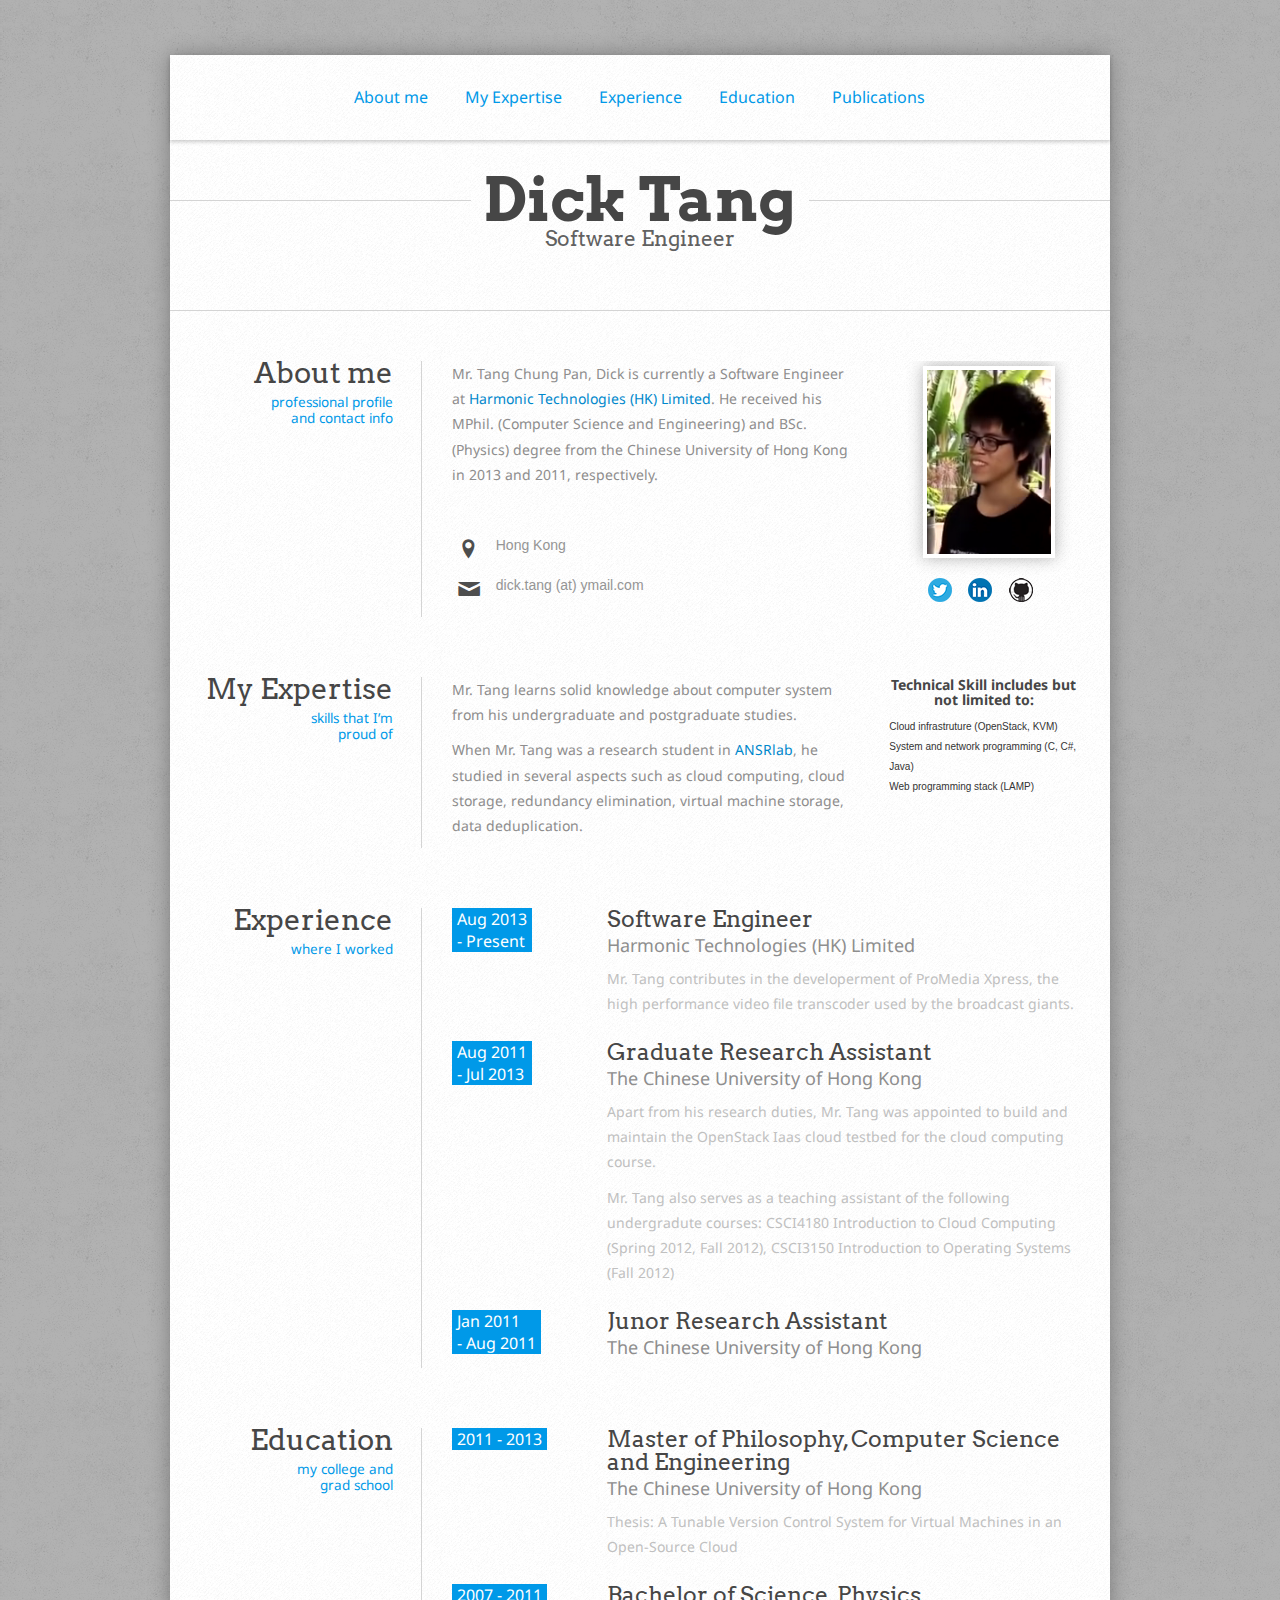
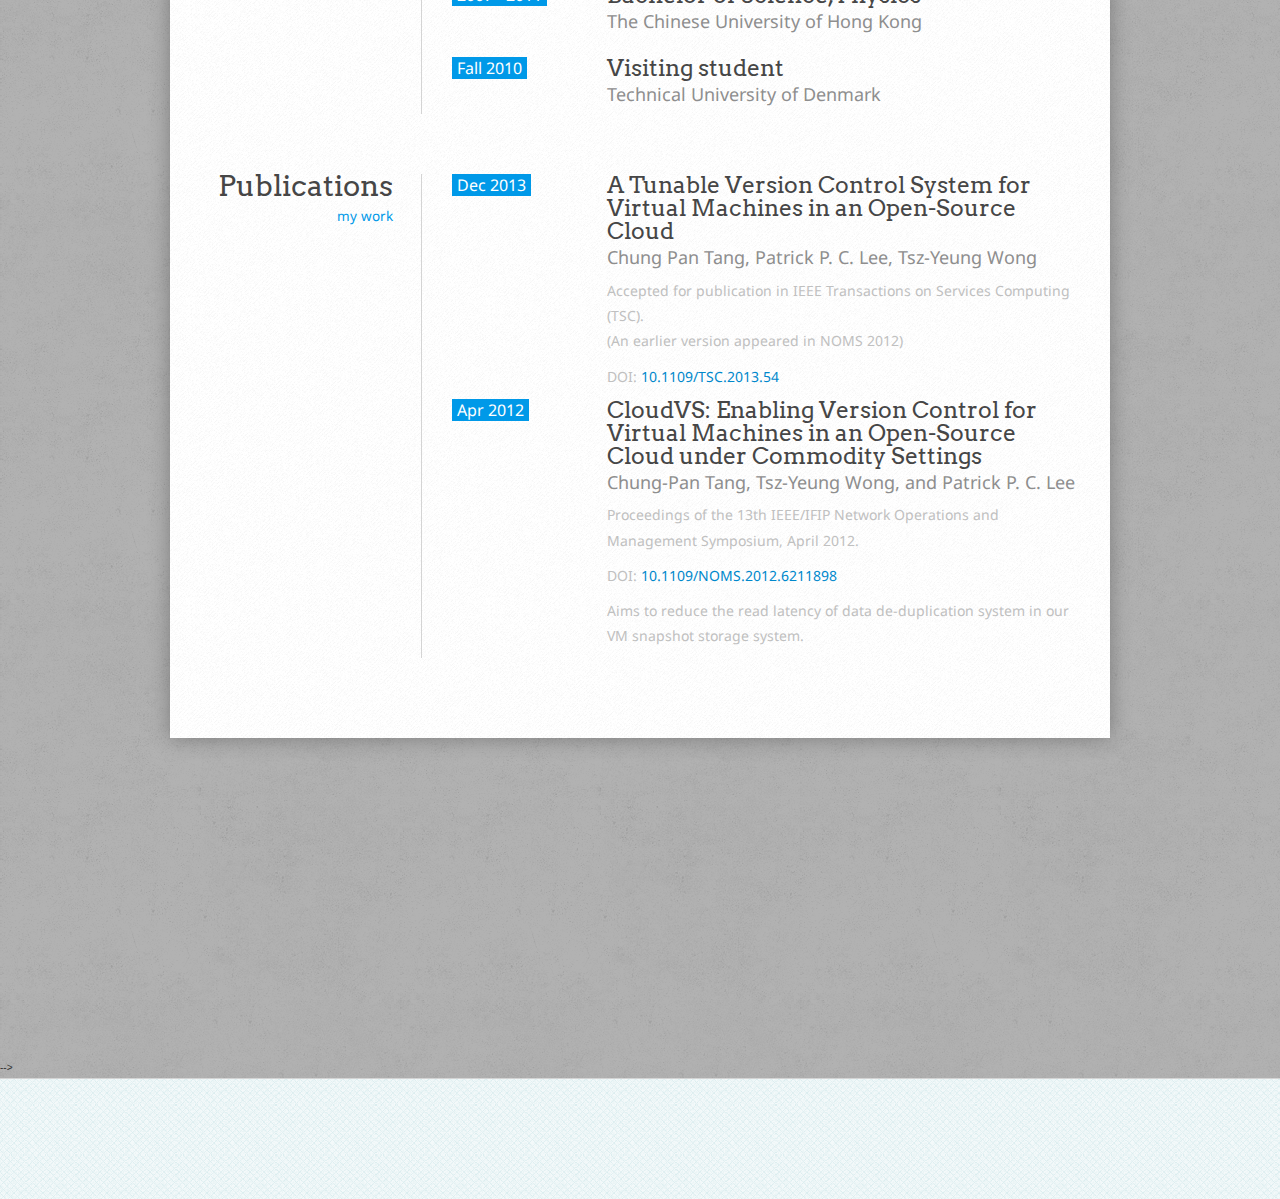
==== commit 687610b4: "add a jorn paper, update recent work" ====
--- a/aboutme/index.html
+++ b/aboutme/index.html
@@ -36,7 +36,7 @@
 				<li><a href="#experience">Experience</a></li>
 				<li><a href="#education">Education</a></li>
 				<li><a href="#publications">Publications</a></li>
-				<li><a href="#portfolio">Portfolio</a></li>
+				<!--<li><a href="#portfolio">Portfolio</a></li>-->
 				<!--<li><a href="#contact">Contact</a></li>-->
 			</ul>
 		</nav> <!-- /site_nav -->
@@ -58,7 +58,7 @@
 				</aside>
 				<article class="span6 borderleft par_el">
 					<!--<span class="circle"><img style="float:left" src="img/startlab_tvb.png" alt=""/></span>-->
-					<p>Mr. Tang Chung Pan, Dick is currently a Software Engineer at <a href="http://www.harmonicinc.com">Harmonic Inc</a>. He received his <!-- MPhil. (Computer Science and Engineering) and --> BSc. (Physics) degree from the Chinese University of Hong Kong in <!-- 2013 and -->2011<!--, respectively-->.</p>				
+					<p>Mr. Tang Chung Pan, Dick is currently a Software Engineer at <a href="http://www.harmonicinc.com">Harmonic Technologies (HK) Limited</a>. He received his MPhil. (Computer Science and Engineering) and BSc. (Physics) degree from the Chinese University of Hong Kong in 2013 and 2011, respectively.</p>				
 					<!--<p>He is interested in scalable system </p>-->
 					<div class="info">
 						<ul>
@@ -103,7 +103,7 @@
 				<div class="span3 skill_level">
 <h4>Technical Skill includes but not limited to:</h4>
 Cloud infrastruture (OpenStack, KVM) <br/>
-System and network programming (C, C++, C#, Java) <br/>
+System and network programming (C, C#, Java) <br/>
 Web programming stack (LAMP) <br/>
 				</div>
 <!--
@@ -138,19 +138,19 @@
 				<div class="span9">
 					<div class="row-fluid">
 						<article class="span12  borderleft par_el in_spacing">
-							<span class="period">Aug 2013 - Present</span>
+							<span class="period">Aug 2013<br/> - Present</span>
 							<div class="bigspacing">
 								<header>
 									<h2>Software Engineer</h2>
-									<h3>Harmonic Inc.</h3>
-								</header>
-								<p>Mr. Tang is dedicating his time on a cloud video transcoding and packaging product.</p>
+									<h3>Harmonic Technologies (HK) Limited</h3>
+								</header>
+								<p>Mr. Tang contributes in the developerment of ProMedia Xpress, the high performance video file transcoder used by the broadcast giants.</p>
 							</div>
 						</article>
 					</div>
 					<div class="row-fluid">
 						<article class="span12  borderleft par_el in_spacing">
-							<span class="period">Aug 2011 - Jul 2013</span>
+							<span class="period">Aug 2011<br/> - Jul 2013</span>
 							<div class="bigspacing">
 								<header>
 									<h2>Graduate Research Assistant</h2>
@@ -165,7 +165,7 @@
 					</div>
 					<div class="row-fluid">
 						<article class="span12  borderleft par_el in_spacingbottom">
-							<span class="period">Jan 2011 - Aug 2011</span>
+							<span class="period">Jan 2011<br/> - Aug 2011</span>
 							<div class="bigspacing">
 								<header>
 									<h2>Junor Research Assistant</h2>
@@ -234,7 +234,21 @@
 				<div class="span9">
 					<div class="row-fluid">
 						<article class="span12  borderleft par_el in_spacingbottom">
-							<span class="period">April 2012</span>
+							<span class="period">Dec 2013</span>
+							<div class="bigspacing">
+								<header>
+									<h2>A Tunable Version Control System for Virtual Machines in an Open-Source Cloud</h2>
+									<h3>Chung Pan Tang, Patrick P. C. Lee, Tsz-Yeung Wong</h3>
+								</header>
+								<p>Accepted for publication in IEEE Transactions on Services Computing (TSC).<br/>(An earlier version appeared in NOMS 2012)</p>
+								<p>DOI: <a href="http://dx.doi.org/10.1109/TSC.2013.54">10.1109/TSC.2013.54</a></p>
+								<p></p>
+							</div>
+						</article>
+					</div>
+					<div class="row-fluid">
+						<article class="span12  borderleft par_el in_spacingbottom">
+							<span class="period">Apr 2012</span>
 							<div class="bigspacing">
 								<header>
 									<h2>CloudVS: Enabling Version Control for Virtual Machines in an Open-Source Cloud under Commodity Settings</h2>
@@ -252,6 +266,7 @@
 			<!-- end PUBLICATIONS -->
 		
 			<!-- PORTFOLIO -->
+			<!--
 			<section class="row-fluid portfolio" id="portfolio">
 				<aside class="span3 aside_el">
 					<h2>Portfolio</h2>
@@ -300,6 +315,7 @@
 					</div>
 				</div>
 			</section>
+			-->
 			<!-- /portfolio -->
 			<!-- end PORTFOLIO -->
 
